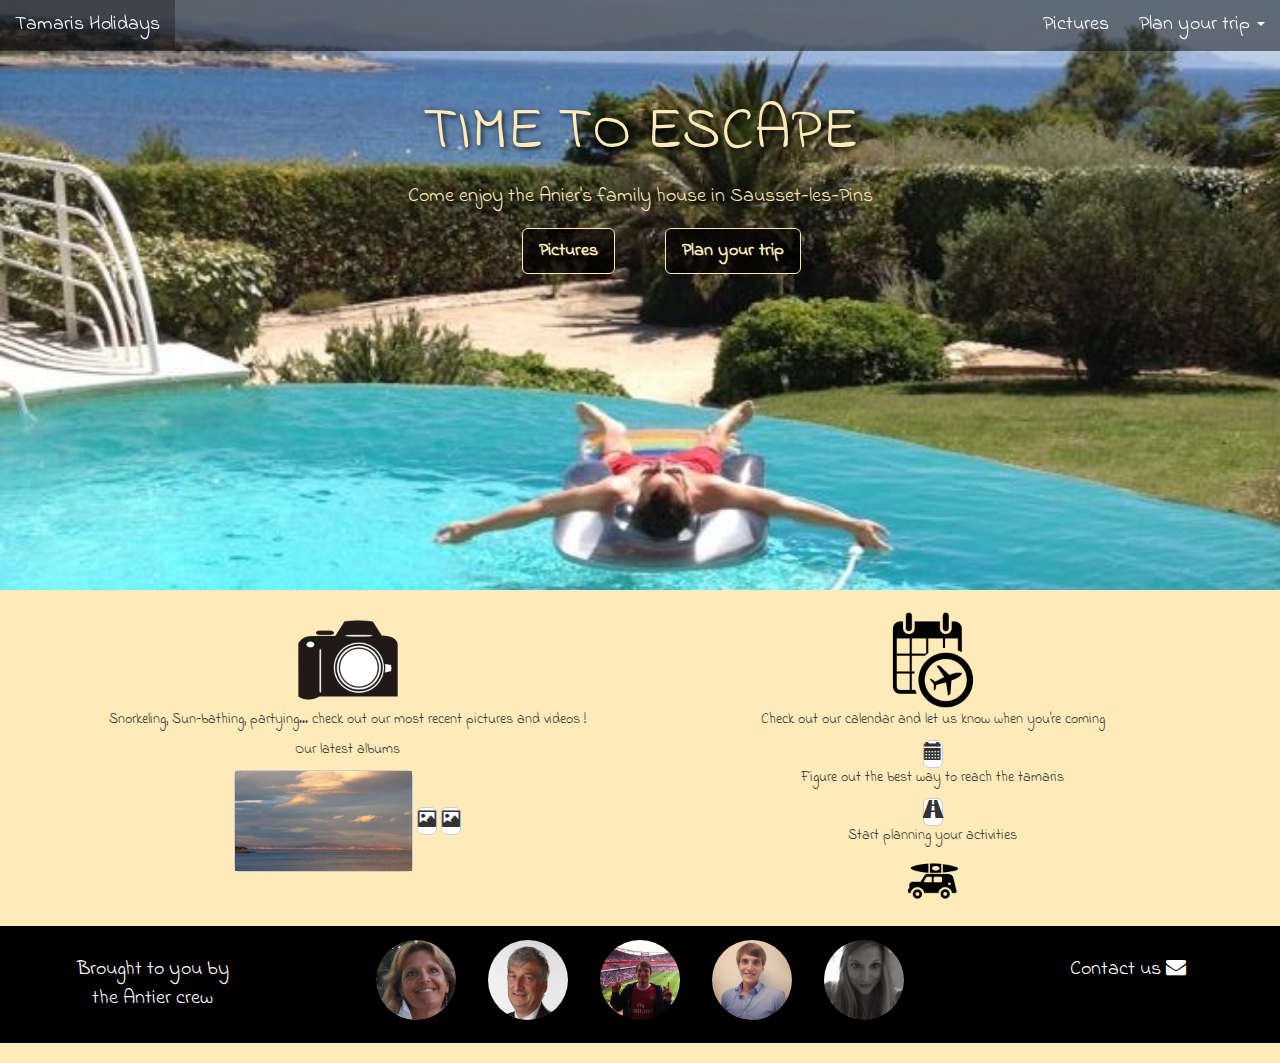
==== index.html @ 2dbbbf59 "changed mom.JPG file name" ====
<!DOCTYPE html>
<html>
  <head>
    <meta charset="utf-8">
    <meta http-equiv="X-UA-Compatible" content="IE=edge">
    <meta name="viewport" content="width=device-width, initial-scale=1">

    <title>Tam Tam a ris</title>

    <link rel="stylesheet" href="https://maxcdn.bootstrapcdn.com/bootstrap/3.2.0/css/bootstrap.min.css">
    <link rel="stylesheet" href="https://maxcdn.bootstrapcdn.com/font-awesome/4.1.0/css/font-awesome.min.css">

    <link href='http://fonts.googleapis.com/css?family=Josefin+Sans:400,700' rel='stylesheet' type='text/css'>
    <link href='http://fonts.googleapis.com/css?family=Indie+Flower' rel='stylesheet' type='text/css'>
    <link rel="stylesheet" type="text/css" href="style.css">

    <!-- HTML5 Shim and Respond.js IE8 support of HTML5 elements and media queries -->
    <!-- Leave those next 4 lines if you care about users using IE8 -->
    <!--[if lt IE 9]>
      <script src="https://oss.maxcdn.com/html5shiv/3.7.2/html5shiv.min.js"></script>
      <script src="https://oss.maxcdn.com/respond/1.4.2/respond.min.js"></script>
    <![endif]-->
  </head>
  <body>

    <nav class="navbar navbar-fixed-top navbar-transparent" role="navigation">
      <div class="container-fluid">
    <!-- Brand and toggle get grouped for better mobile display -->
        <div class="navbar-header">
            <button type="button" class="navbar-toggle collapsed" data-toggle="collapse" data-target="#bs-example-navbar-collapse-1">
            <span class="sr-only">Menu</span>
            <span class="icon-bar"></span>
            <span class="icon-bar"></span>
            <span class="icon-bar"></span>
          </button>
          <a class="navbar-brand" href="#">Tamaris Holidays
          </a>
        </div>

    <!-- Collect the nav links, forms, and other content for toggling -->
        <div class="collapse navbar-collapse" id="bs-example-navbar-collapse-1">
          <ul class="nav navbar-nav navbar-right">
            <li><a href="#">Pictures</a></li>
            <li class="dropdown">
              <a href="#" class="dropdown-toggle" data-toggle="dropdown">Plan your trip <span class="caret"></span></a>
              <ul class="dropdown-menu" role="menu">
                <li><a href="#">Calendar</a></li>
                <li><a href="#">Directions</a></li>
                <li><a href="#">Activities</a></li>
              </ul>
            </li>
          </ul>
        </div><!-- /.navbar-collapse -->
      </div><!-- /.container-fluid -->
    </nav>


    <div id="wrapper">
      <h1>TIME TO ESCAPE</h1>
      <h2>Come enjoy the Anier's family house in Sausset-les-Pins</h2>
      <div class="container">
        <div class="row">
          
          <div class="col-xs-6" align="right">
              <a href="#" class="btn btn-primary btn-lg"> <strong>Pictures</strong> </a>
          </div>

          <div class="col-xs-6" align="left">
              <a href="#" class="btn btn-primary btn-lg"> <strong>Plan your trip</strong> </a>
          </div>
        </div>
      </div>
    </div>

    <div class="container" height="600px">
      <div class="row text-center">
        <div class="col-xs-6" >
          <img src="pics/camera.png" height="100px">
          <p> Snorkeling, Sun-bathing, partying... check out our most recent pictures and videos ! </p>
          <p> Our latest albums </p>
          <button type="button" class="btn btn-default btn-lg">
          <img src="pics/marseille.jpg" height="100px">
          </button>
          <button type="button" class="btn btn-default btn-lg">
          <span class="glyphicon glyphicon-picture"></span>
          </button>
          <button type="button" class="btn btn-default btn-lg">
          <span class="glyphicon glyphicon-picture"></span>
          </button>
        </div>
        
        <div class="col-xs-6">
          <img src="pics/travel.png" height="100px">
          <p>Check out our calendar and let us know when you're coming</p>
          <button type="button" class="btn btn-default btn-lg">
          <span class="glyphicon glyphicon-calendar"></span>
          </button>
          <p>Figure out the best way to reach the tamaris</p>
          <button type="button" class="btn btn-default btn-lg">
          <span class="glyphicon glyphicon-road"></span>
          </button>
          <p>Start planning your activities</p>
          <img src="pics/activities.png" height="50px">
        </div>
      </div>
    </div>  
    
    <div id="footer">
      <div class="container">
        <div class="row text-center">
        
          <div class="col-xs-2">
            <p> Brought to you by the Antier crew </p>
          </div>
        
          <div class="col-xs-8">
            <img src="pics/mom.JPG" width="80" class="img-circle">
            <img src="pics/dad.jpg" width="80" height="80" class="img-circle">
            <img src="pics/ju.jpg" width="80" class="img-circle">
            <img src="pics/ben.jpg" width="80" class="img-circle">
            <img src="pics/cam.jpeg" width="80" class="img-circle">
          </div>

          <div class="col-xs-2">
            <a href="#"> <p>Contact us <i class="fa fa-envelope"></i></p> </a>
          </div>
        </div>
      </div>



    <!-- Including Bootstrap JS (with its jQuery dependency) so that dynamic components work -->
    <script src="https://ajax.googleapis.com/ajax/libs/jquery/1.11.1/jquery.min.js"></script>
    <script src="https://maxcdn.bootstrapcdn.com/bootstrap/3.2.0/js/bootstrap.min.js"></script>
  </body>
</html>
---- style.css ----
body {
	background-color: #FFEBB9;
}

#wrapper {
	background-image: url("pics/chillin_3.jpg");
	height: 610px;
	background-repeat: no-repeat;
	background-size: cover;
	margin-top: -20px;
	padding-top: 100px;
	text-align: center;
}

#wrapper h1{
	font-family: "Indie Flower";
	font-size: 60px;
	color: #FFEBB9;
	text-shadow: 2px 2px 5px rgba(0, 0, 0, 0.8);
}

#wrapper h2{
	font-family: "Indie Flower";
	font-size: 20px;
	color: #FFEBB9;
	text-shadow: 2px 2px 5px rgba(0, 0, 0, 0.8);
}

.container {
	margin-top: 20px;
}

#footer {
	background-color: black;
}

.col-xs-6{
	padding-left: 25px;
	padding-right: 25px;
	font-family: "Indie Flower";
}

.col-xs-6 a{
	color: #FFEBB9;
}

.col-xs-6 img{
	background-color: transparent;
}

.btn-primary{
	background-color: rgba(0, 0, 0, 0.7);
	border-color: #FFEBB9;
}

.btn-primary:hover {
  background-color: rgba(0, 0, 0, 0.7);
  border-color: white;
}

.col-xs-6 a:hover {
	color:white;
}

.navbar-transparent {
  background-color: rgba(0, 0, 0, 0.5);
}

.navbar-transparent .navbar-brand,
.navbar-transparent .navbar-nav > li > a {
  color: white;
  font-family: "Indie Flower";
  font-size: 20px;
}

.navbar-transparent .navbar-brand:hover,
.navbar-transparent .navbar-brand:active,
.navbar-transparent .navbar-brand:focus,
.navbar-transparent .navbar-nav > li > a:hover,
.navbar-transparent .navbar-nav > li > a:active,
.navbar-transparent .navbar-nav > li > a:focus,
.navbar-transparent .navbar-nav > .open > a,
.navbar-transparent .navbar-nav > .open > a:hover,
.navbar-transparent .navbar-nav > .open > a:focus {
  color: white;
  background-color: rgba(0, 0, 0, 0.3);
 }

 .col-xs-8 img{
 	margin: 1em;

 }

.col-xs-8 img:hover{
	transform: scale(1.2);
  	-webkit-transform: scale(1.2);
}

#footer p{
	font-family: "Indie Flower";
	color: white;
	font-size: 20px;
	margin-top: 1.5em;
	margin-bottom: 1.5em;
}

#footer a{
	font-family: "Indie Flower";
	color: white;
	font-size: 20px;
	margin-top: 1em;
}

.paragraph{
	text-align: center;
	height: 200px;
}

.col-xs-6 button{
	padding: 0;
}
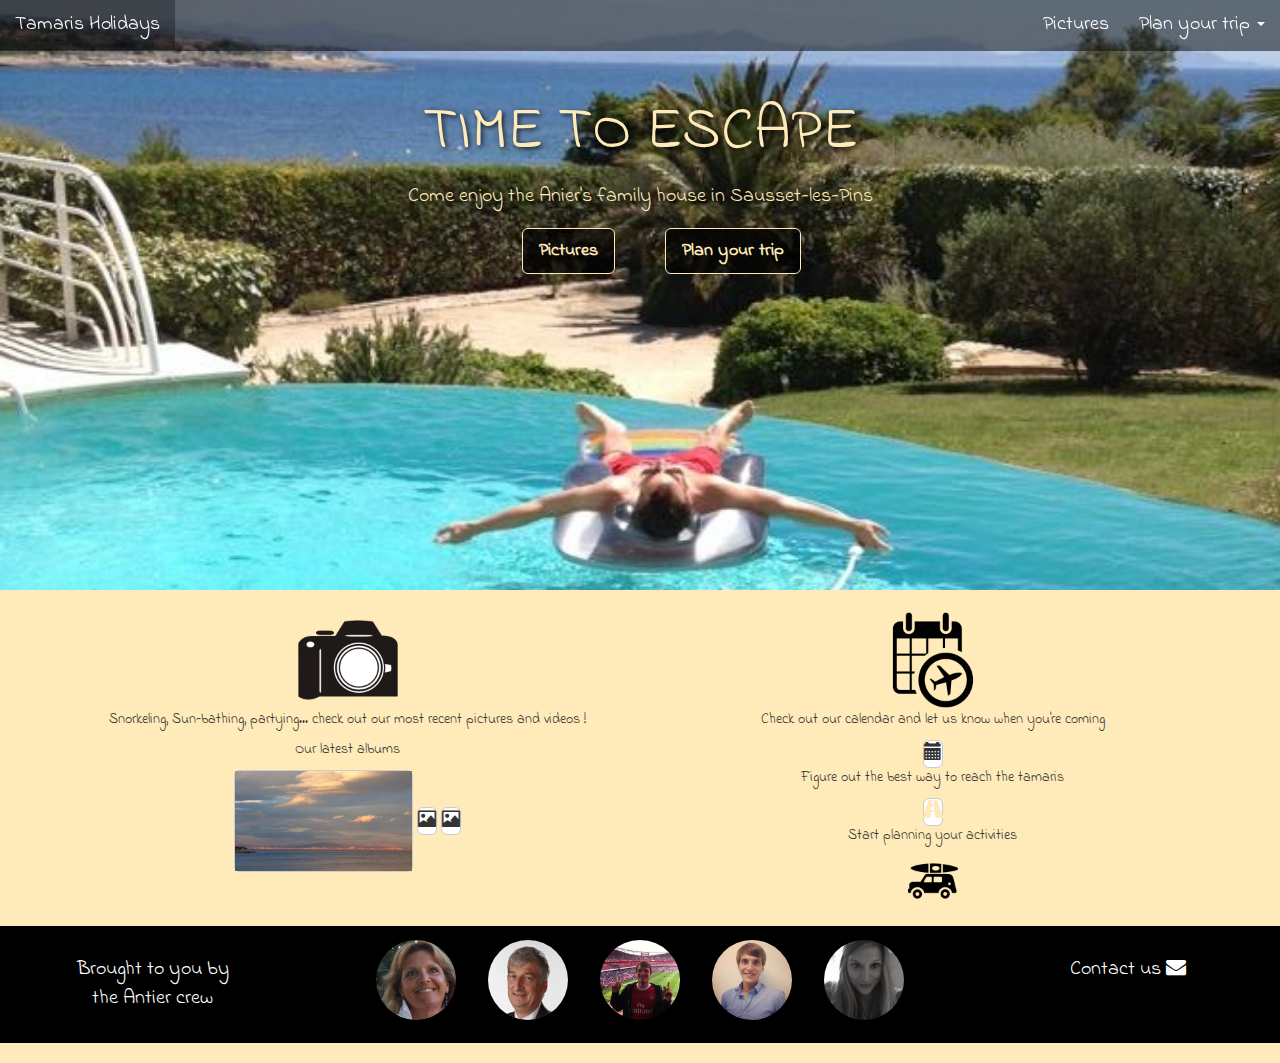
==== commit 501d6505: "Add Facebook metatags" ====
--- a/index.html
+++ b/index.html
@@ -5,7 +5,19 @@
     <meta http-equiv="X-UA-Compatible" content="IE=edge">
     <meta name="viewport" content="width=device-width, initial-scale=1">
 
-    <title>Tam Tam a ris</title>
+
+    <title>Tamaris - Holidays by the Sea - Mediterranean</title>
+    <meta name= "description" content="Book your next holiday by the Mediterranean sea in Southern France. Meet a friendly family and get their tips to plan the perfect trip!">
+
+    <!-- Facebook -->
+    <meta property="og:title" content="Tamaris Holidays" />
+    <meta property="og:type" content="article" />
+    <meta property="og:url" content="http://www.tamaris-holidays.com/" />
+    <meta property="og:image" content="http://example.com/chillin_3.jpg" />
+    <meta property="og:description" content="Book your next holiday by the Mediterranean sea in Southern France. Meet a friendly family and get their tips to plan the perfect trip!" />
+    <meta property="og:site_name" content="Tamaris: Holidays by the Sea in Southern France" />
+    <meta property="fb:admins" content="Facebook numeric ID" />
+
 
     <link rel="stylesheet" href="https://maxcdn.bootstrapcdn.com/bootstrap/3.2.0/css/bootstrap.min.css">
     <link rel="stylesheet" href="https://maxcdn.bootstrapcdn.com/font-awesome/4.1.0/css/font-awesome.min.css">
@@ -33,19 +45,19 @@
             <span class="icon-bar"></span>
             <span class="icon-bar"></span>
           </button>
-          <a class="navbar-brand" href="#">Tamaris Holidays
+          <a class="navbar-brand" href="index.html">Tamaris Holidays
           </a>
         </div>
 
     <!-- Collect the nav links, forms, and other content for toggling -->
         <div class="collapse navbar-collapse" id="bs-example-navbar-collapse-1">
           <ul class="nav navbar-nav navbar-right">
-            <li><a href="#">Pictures</a></li>
+            <li><a href="picture-page.html">Pictures</a></li>
             <li class="dropdown">
               <a href="#" class="dropdown-toggle" data-toggle="dropdown">Plan your trip <span class="caret"></span></a>
               <ul class="dropdown-menu" role="menu">
                 <li><a href="#">Calendar</a></li>
-                <li><a href="#">Directions</a></li>
+                <li><a href="getting-there.html">Directions</a></li>
                 <li><a href="#">Activities</a></li>
               </ul>
             </li>
@@ -62,7 +74,7 @@
         <div class="row">
           
           <div class="col-xs-6" align="right">
-              <a href="#" class="btn btn-primary btn-lg"> <strong>Pictures</strong> </a>
+              <a href="picture-page.html" class="btn btn-primary btn-lg"> <strong>Pictures</strong> </a>
           </div>
 
           <div class="col-xs-6" align="left">
@@ -97,7 +109,7 @@
           </button>
           <p>Figure out the best way to reach the tamaris</p>
           <button type="button" class="btn btn-default btn-lg">
-          <span class="glyphicon glyphicon-road"></span>
+          <a href="getting-there.html" class="glyphicon glyphicon-road"></a>
           </button>
           <p>Start planning your activities</p>
           <img src="pics/activities.png" height="50px">
--- a/style.css
+++ b/style.css
@@ -119,3 +119,14 @@
 .col-xs-6 button{
 	padding: 0;
 }
+
+.vertical-spacer {
+	height: 300px;
+	padding: 75px;
+	font-size: 100px;
+	text-align: center;
+}
+
+.vertical-spacer p{
+		font-family: "Indie Flower";
+}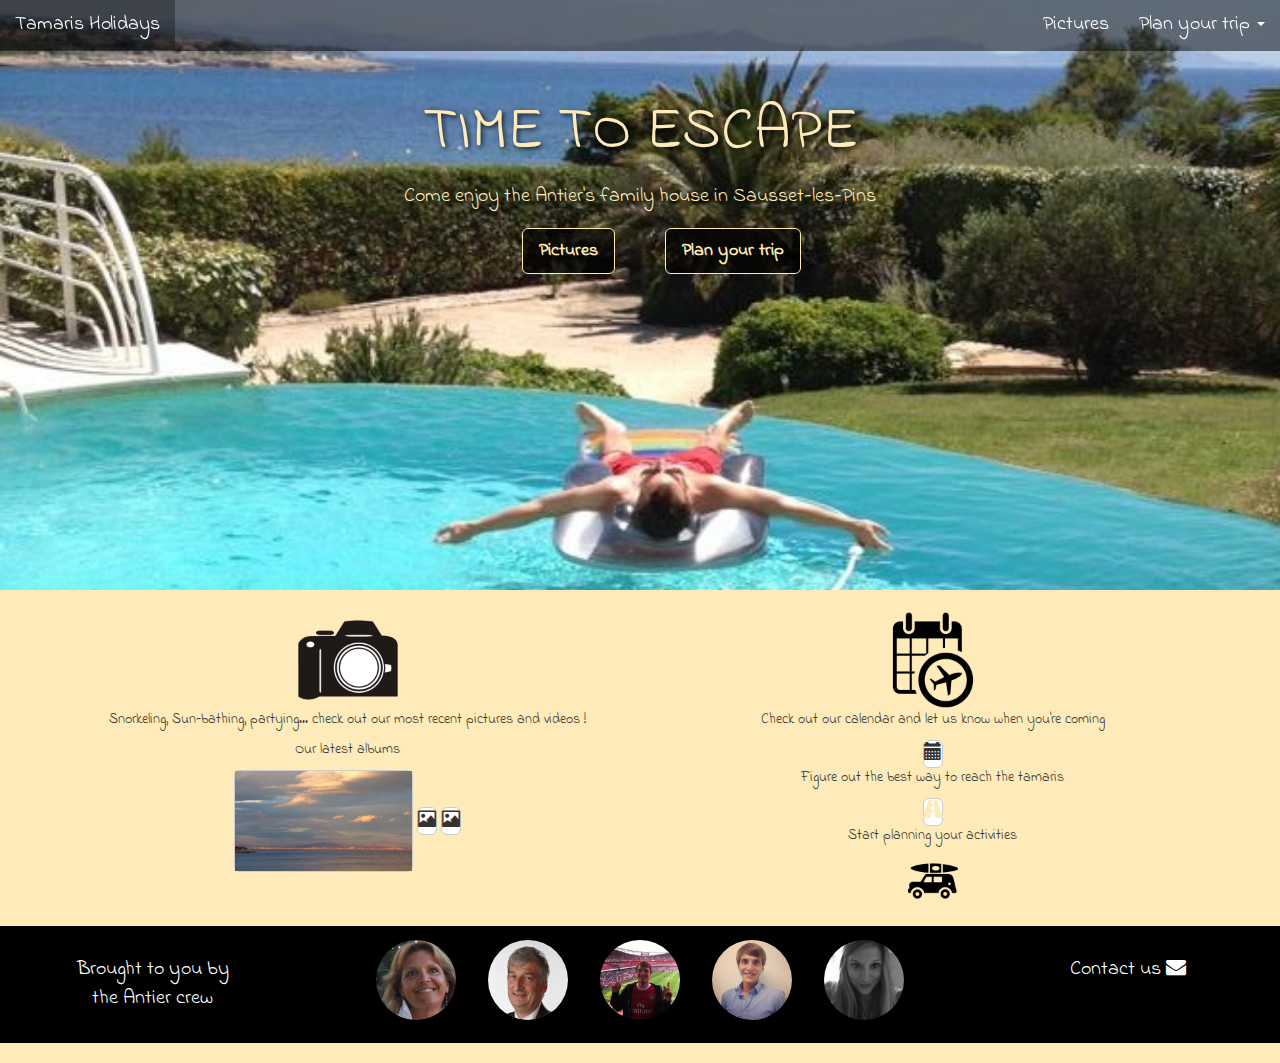
==== commit 67653270: "change title" ====
--- a/index.html
+++ b/index.html
@@ -6,14 +6,14 @@
     <meta name="viewport" content="width=device-width, initial-scale=1">
 
 
-    <title>Tamaris - Holidays by the Sea - Mediterranean</title>
+    <title>Tamaris - Holidays by the Sea - France Mediterranean</title>
     <meta name= "description" content="Book your next holiday by the Mediterranean sea in Southern France. Meet a friendly family and get their tips to plan the perfect trip!">
 
     <!-- Facebook -->
     <meta property="og:title" content="Tamaris Holidays" />
     <meta property="og:type" content="article" />
     <meta property="og:url" content="http://www.tamaris-holidays.com/" />
-    <meta property="og:image" content="http://example.com/chillin_3.jpg" />
+    <meta property="og:image" content="http://tamaris-holidays.com/pics/chillin_3.jpg" />
     <meta property="og:description" content="Book your next holiday by the Mediterranean sea in Southern France. Meet a friendly family and get their tips to plan the perfect trip!" />
     <meta property="og:site_name" content="Tamaris: Holidays by the Sea in Southern France" />
     <meta property="fb:admins" content="Facebook numeric ID" />
@@ -69,7 +69,7 @@
 
     <div id="wrapper">
       <h1>TIME TO ESCAPE</h1>
-      <h2>Come enjoy the Anier's family house in Sausset-les-Pins</h2>
+      <h2>Come enjoy the Antier's family house in Sausset-les-Pins</h2>
       <div class="container">
         <div class="row">
           
